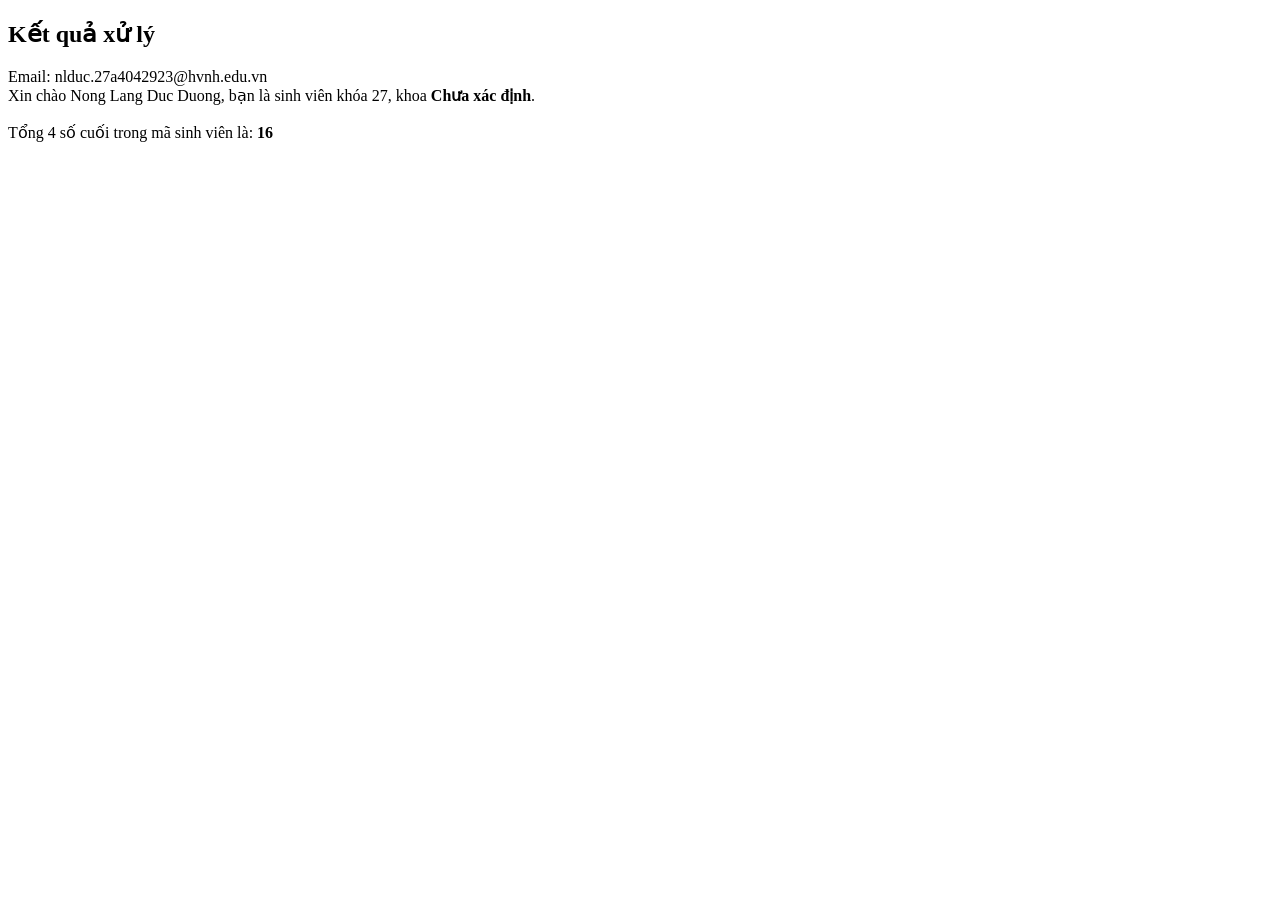
==== index.html @ 53f63283 "Rename baitap.html to index.html" ====
<!DOCTYPE html>
<html lang="vi">
<head>
    <meta charset="UTF-8">
    <title>Thông tin sinh viên HVNH</title>
    <link rel="stylesheet" href="style.css">
</head>
<body>

    <div class="card">
        <h2>Kết quả xử lý</h2>
        <div id="display" class="info-text">
            Đang tính toán...
        </div>
    </div>

    <script>
    
        const fullName = "Nong Lang Duc Duong";
        const studentId = "27A4042923";

        const parts = fullName.toLowerCase().split(" ");
        const lastNameChar = parts[0][0];   
        const middleChar = parts[1][0];    
        const firstName = parts[2];         
        
        const email = `${lastNameChar}${middleChar}${firstName}.${studentId.toLowerCase()}@hvnh.edu.vn`;

        const coursePeriod = studentId.substring(0, 2); 
        
        let faculty = "Chưa xác định";
        if (studentId.includes("2xA404xxxx")) {
            faculty = "Công Nghệ Thông Tin & Kinh Tế So";
        }

        const lastFour = studentId.slice(-4); 
        const sum = lastFour.split('')
                            .reduce((total, num) => total + parseInt(num), 0);


        const displayDiv = document.getElementById("display");
        displayDiv.innerHTML = `
            Email: <span class="email-box">${email}</span>
            <br>
            Xin chào <span class="highlight">${fullName}</span>, 
            bạn là sinh viên khóa <span class="highlight">${coursePeriod}</span>, 
            khoa <b>${faculty}</b>.
            <br><br>
            Tổng 4 số cuối trong mã sinh viên là: <b>${sum}</b>
        `;
    </script>
</body>
</html>
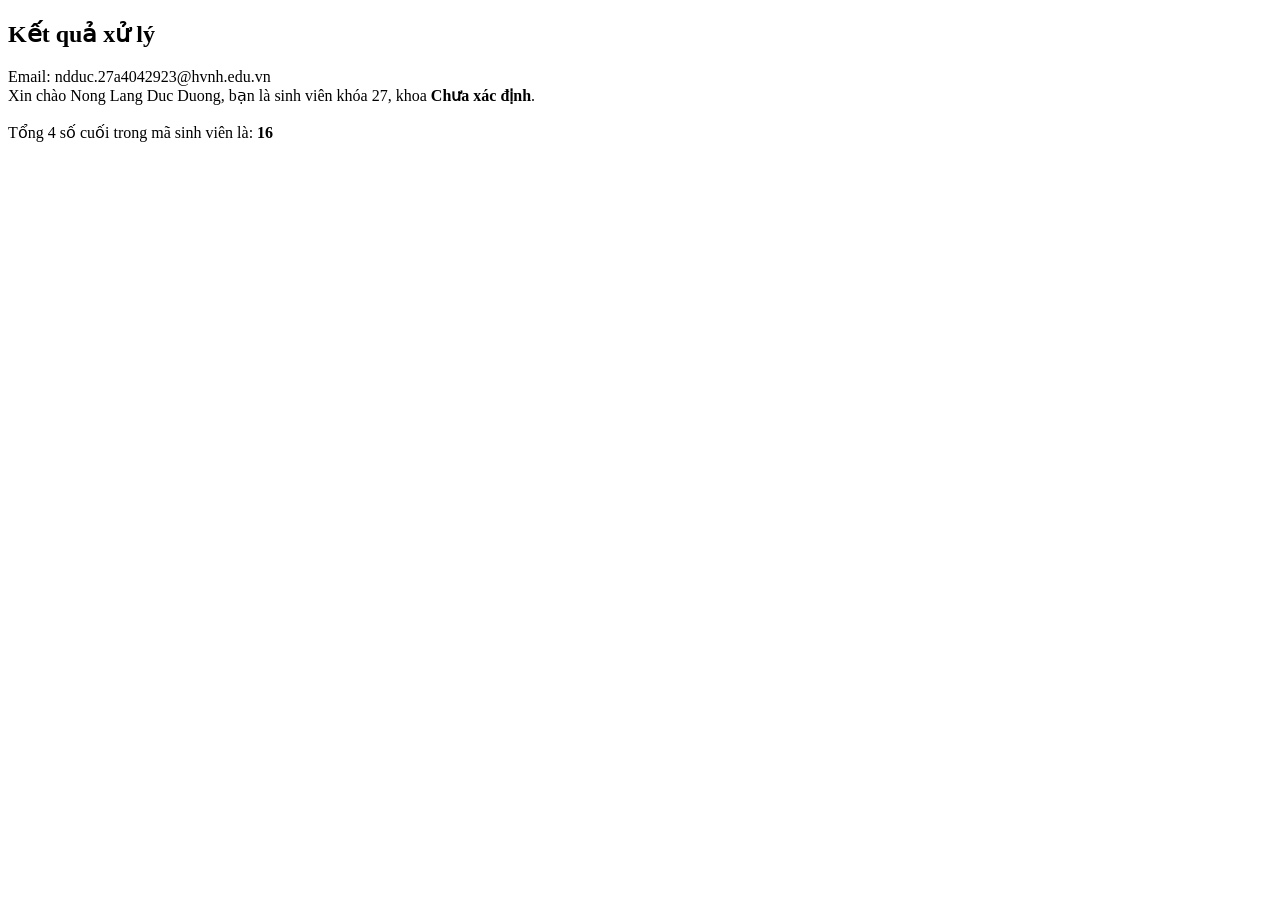
==== commit 40cdcbba: "Update index.html" ====
--- a/index.html
+++ b/index.html
@@ -21,7 +21,7 @@
 
         const parts = fullName.toLowerCase().split(" ");
         const lastNameChar = parts[0][0];   
-        const middleChar = parts[1][0];    
+        const middleChar = parts[2][0];    
         const firstName = parts[2];         
         
         const email = `${lastNameChar}${middleChar}${firstName}.${studentId.toLowerCase()}@hvnh.edu.vn`;
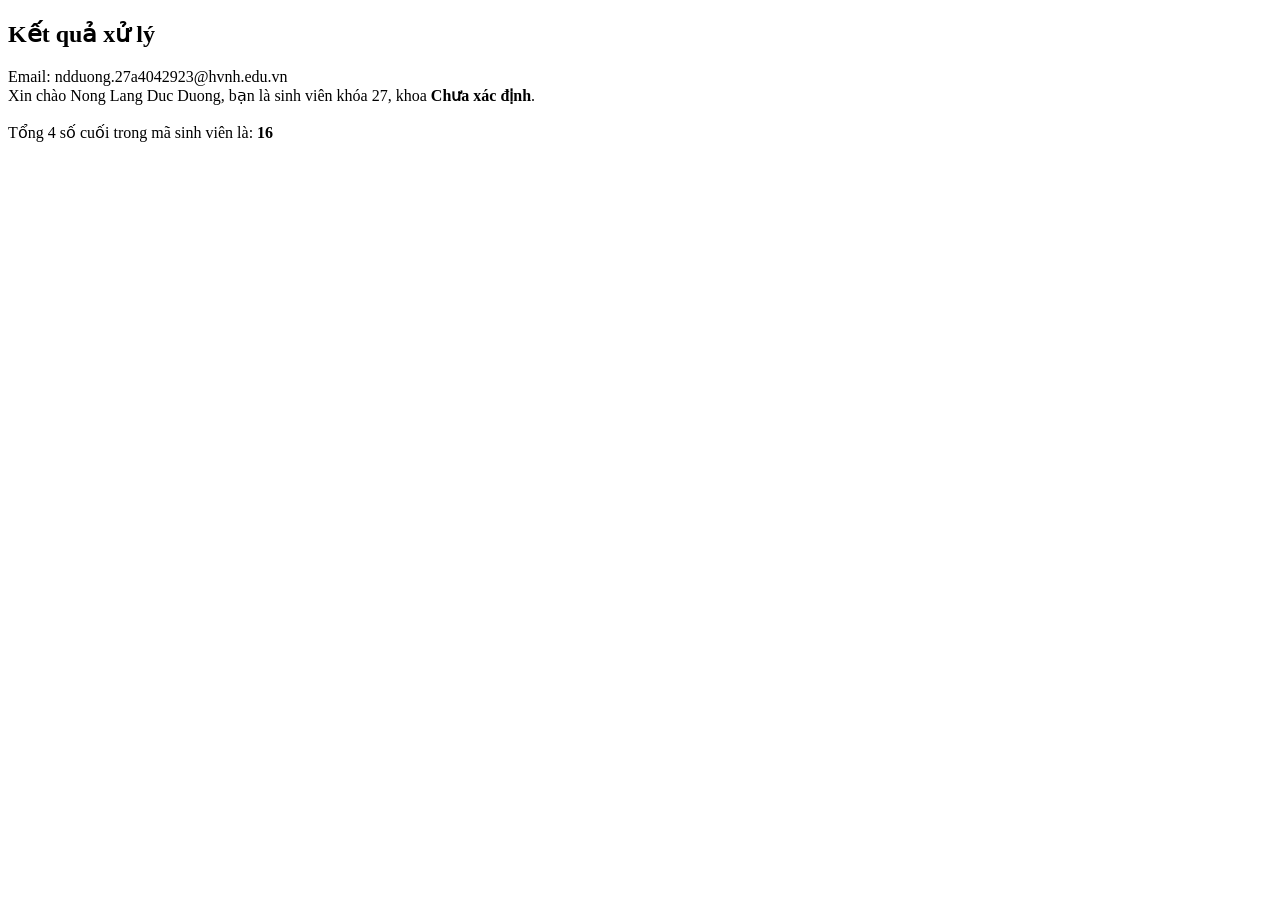
==== commit aa762c1c: "Update index.html" ====
--- a/index.html
+++ b/index.html
@@ -22,7 +22,7 @@
         const parts = fullName.toLowerCase().split(" ");
         const lastNameChar = parts[0][0];   
         const middleChar = parts[2][0];    
-        const firstName = parts[2];         
+        const firstName = parts[3];         
         
         const email = `${lastNameChar}${middleChar}${firstName}.${studentId.toLowerCase()}@hvnh.edu.vn`;
 
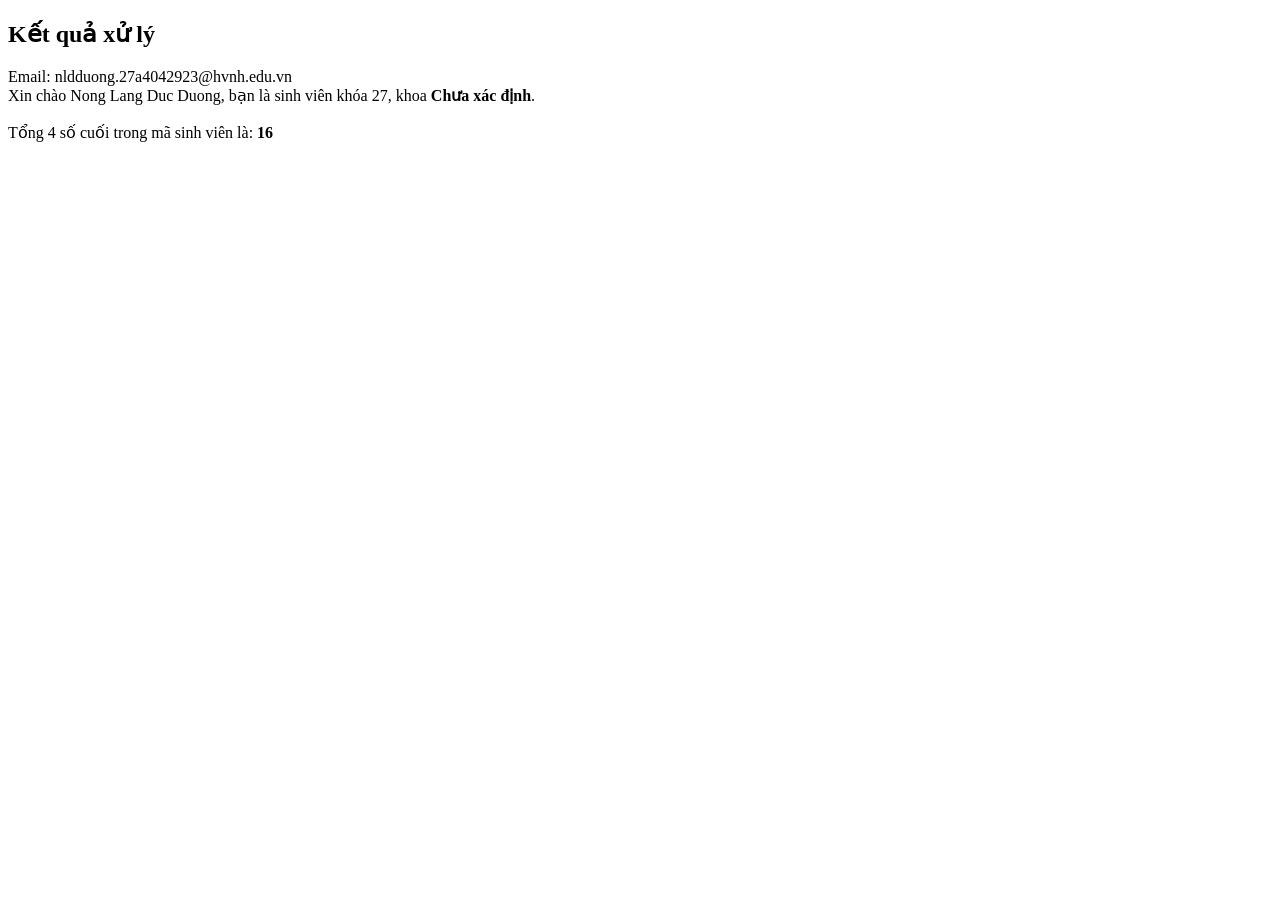
==== commit 0fdd9af8: "Update index.html" ====
--- a/index.html
+++ b/index.html
@@ -15,39 +15,61 @@
     </div>
 
     <script>
-    
-        const fullName = "Nong Lang Duc Duong";
-        const studentId = "27A4042923";
 
-        const parts = fullName.toLowerCase().split(" ");
-        const lastNameChar = parts[0][0];   
-        const middleChar = parts[2][0];    
-        const firstName = parts[3];         
-        
-        const email = `${lastNameChar}${middleChar}${firstName}.${studentId.toLowerCase()}@hvnh.edu.vn`;
+        async function xuLyThongTin() {
+            const fullName = "Nong Lang Duc Duong";
+            const studentId = "27A4042923";
+const parts = fullName.toLowerCase().trim().split(/\s+/); 
 
-        const coursePeriod = studentId.substring(0, 2); 
-        
-        let faculty = "Chưa xác định";
-        if (studentId.includes("2xA404xxxx")) {
-            faculty = "Công Nghệ Thông Tin & Kinh Tế So";
+const firstName = parts[parts.length - 1]; 
+let initials = "";
+for (let i = 0; i < parts.length - 1; i++) {
+    initials += parts[i][0]; 
+}
+
+const email = `${initials}${firstName}.${studentId.toLowerCase()}@hvnh.edu.vn`;
+
+            const coursePeriod = studentId.substring(0, 2); 
+            const facultyCode = studentId.substring(3, 6);
+            let faculty = "Chưa xác định";
+
+            try {
+                const response = await fetch('MSV.txt');
+                const text = await response.text();
+
+                const lines = text.split('\n');
+                const facultyMap = {};
+
+                lines.forEach(line => {
+                    const cleanLine = line.trim();
+                    if (cleanLine.includes('-')) {
+                        const [code, name] = cleanLine.split('-');
+                        facultyMap[code] = name;
+                    }
+                });
+
+                if (facultyMap[facultyCode]) {
+                    faculty = facultyMap[facultyCode];
+                }
+            } catch (error) {
+                console.error("Lỗi khi đọc file MSV.txt:", error);
+            }
+            const lastFour = studentId.slice(-4); 
+            const sum = lastFour.split('')
+                                .reduce((total, num) => total + parseInt(num), 0);
+
+            const displayDiv = document.getElementById("display");
+            displayDiv.innerHTML = `
+                Email: <span class="email-box">${email}</span>
+                <br>
+                Xin chào <span class="highlight">${fullName}</span>, 
+                bạn là sinh viên khóa <span class="highlight">${coursePeriod}</span>, 
+                khoa <b>${faculty}</b>.
+                <br><br>
+                Tổng 4 số cuối trong mã sinh viên là: <b>${sum}</b>
+            `;
         }
-
-        const lastFour = studentId.slice(-4); 
-        const sum = lastFour.split('')
-                            .reduce((total, num) => total + parseInt(num), 0);
-
-
-        const displayDiv = document.getElementById("display");
-        displayDiv.innerHTML = `
-            Email: <span class="email-box">${email}</span>
-            <br>
-            Xin chào <span class="highlight">${fullName}</span>, 
-            bạn là sinh viên khóa <span class="highlight">${coursePeriod}</span>, 
-            khoa <b>${faculty}</b>.
-            <br><br>
-            Tổng 4 số cuối trong mã sinh viên là: <b>${sum}</b>
-        `;
+        xuLyThongTin();
     </script>
 </body>
 </html>
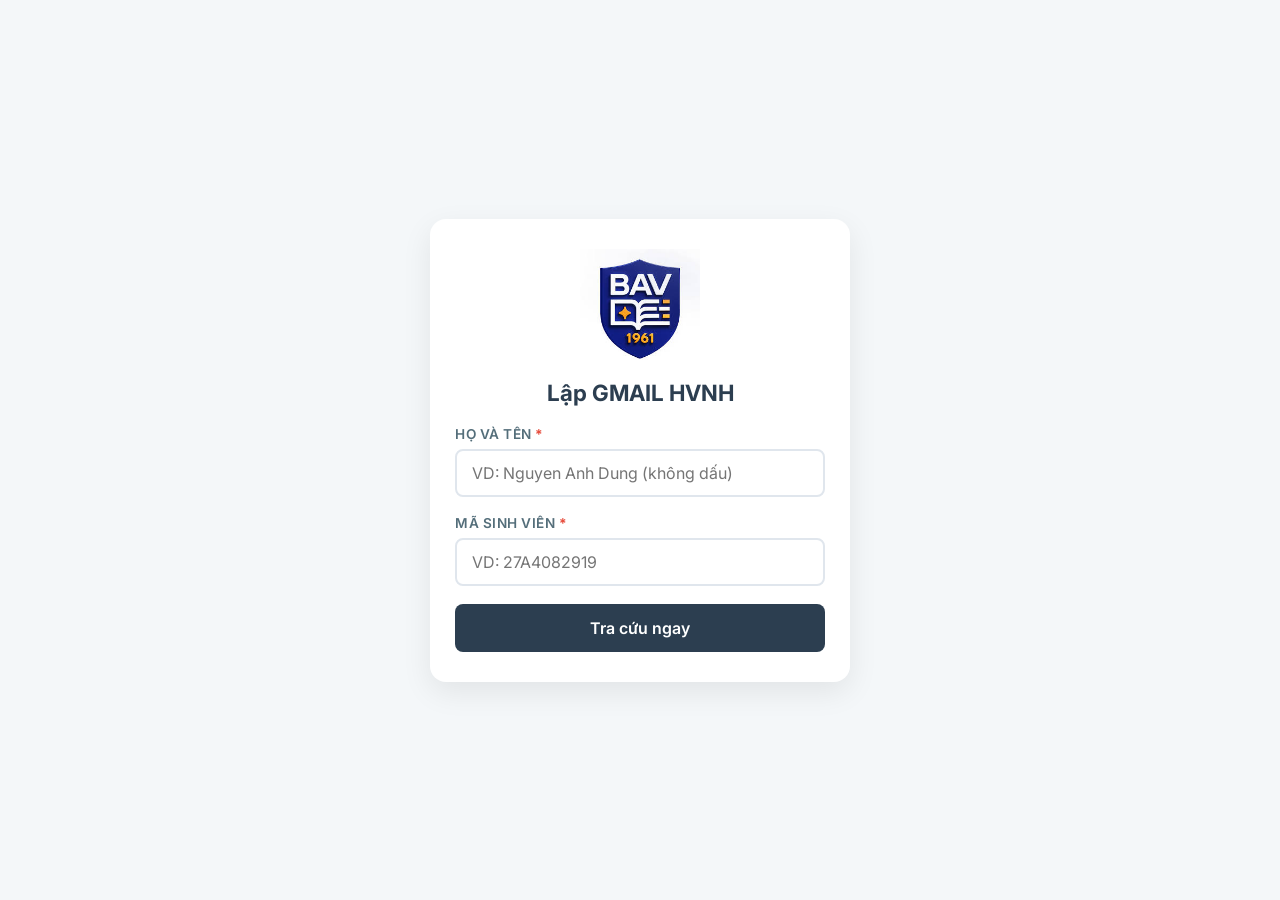
==== commit 8597fa3e: "Rename baitap.html to index.html" ====
--- a/index.html
+++ b/index.html
@@ -2,74 +2,143 @@
 <html lang="vi">
 <head>
     <meta charset="UTF-8">
-    <title>Thông tin sinh viên HVNH</title>
+    <meta name="viewport" content="width=device-width, initial-scale=1.0"> 
+    <title>Lập GMAIL HVNH</title>
     <link rel="stylesheet" href="style.css">
+    <link href="https://fonts.googleapis.com/css2?family=Inter:wght@400;500;600;700&display=swap" rel="stylesheet">
 </head>
 <body>
 
-    <div class="card">
-        <h2>Kết quả xử lý</h2>
-        <div id="display" class="info-text">
-            Đang tính toán...
+    <div class="main-container">
+        <div class="student-card">
+            
+            <div class="form-section">
+                <div class="brand-header" style="text-align: center; margin-bottom: 20px;">
+                    <img src="images.jpg" alt="Logo BAV" class="logo" style="width: 120px; height: auto; display: block; margin: 0 auto 10px auto;">
+                    <h1>Lập GMAIL HVNH</h1>
+                </div>
+
+                <div class="input-group">
+                    <label for="fullName">Họ và tên <span class="required">*</span></label>
+                    <input type="text" id="fullName" placeholder="VD: Nguyen Anh Dung (không dấu)">
+                </div>
+
+                <div class="input-group">
+                    <label for="studentId">Mã sinh viên <span class="required">*</span></label>
+                    <input type="text" id="studentId" placeholder="VD: 27A4082919">
+                </div>
+
+                <button onclick="xuLyThongTin()" class="btn-lookup">
+                    <span class="btn-text">Tra cứu ngay</span>
+                    <span class="loader" id="btnLoader"></span>
+                </button>
+            </div>
+
+            <div class="result-section" id="resultSection" style="display: none;">
+                <div class="result-header">
+                    <h2>Kết quả</h2>
+                    <button onclick="dongKetQua()" class="btn-close">&times;</button>
+                </div>
+                
+                <div id="display" class="info-text">
+                </div>
+            </div>
+
         </div>
     </div>
 
     <script>
+        async function xuLyThongTin() {
+            // 1. Khai báo các phần tử UI
+            const fullNameInputPart = document.getElementById("fullName");
+            const studentIdInputPart = document.getElementById("studentId");
+            const resultSection = document.getElementById("resultSection");
+            const displayDiv = document.getElementById("display");
+            const btnLoader = document.getElementById("btnLoader");
 
-        async function xuLyThongTin() {
-            const fullName = "Nong Lang Duc Duong";
-            const studentId = "27A4042923";
-const parts = fullName.toLowerCase().trim().split(/\s+/); 
+            const fullName = fullNameInputPart.value.trim();
+            const studentId = studentIdInputPart.value.trim();
 
-const firstName = parts[parts.length - 1]; 
-let initials = "";
-for (let i = 0; i < parts.length - 1; i++) {
-    initials += parts[i][0]; 
-}
+            // 2. Kiểm tra nhập liệu cơ bản
+            if (!fullName || !studentId) {
+                alert("Vui lòng nhập đầy đủ Họ tên và Mã sinh viên!");
+                fullNameInputPart.focus();
+                return;
+            }
 
-const email = `${initials}${firstName}.${studentId.toLowerCase()}@hvnh.edu.vn`;
+            // 3. Hiệu ứng đang tải
+            btnLoader.style.display = "inline-block";
+            displayDiv.innerHTML = "";
+            resultSection.style.display = "none";
 
+            // --- Logic xử lý (giữ nguyên từ bản trước) ---
+            const parts = fullName.toLowerCase().split(/\s+/); 
+            const firstName = parts[parts.length - 1]; 
+            let initials = "";
+            for (let i = 0; i < parts.length - 1; i++) {
+                if(parts[i][0]) initials += parts[i][0]; 
+            }
+            const email = `${initials}${firstName}.${studentId.toLowerCase()}@hvnh.edu.vn`;
             const coursePeriod = studentId.substring(0, 2); 
             const facultyCode = studentId.substring(3, 6);
             let faculty = "Chưa xác định";
 
             try {
+                // Giả định file MSV.txt nằm cùng thư mục
                 const response = await fetch('MSV.txt');
+                if (!response.ok) throw new Error("Không thể tải file MSV.txt");
                 const text = await response.text();
-
                 const lines = text.split('\n');
                 const facultyMap = {};
-
                 lines.forEach(line => {
                     const cleanLine = line.trim();
                     if (cleanLine.includes('-')) {
-                        const [code, name] = cleanLine.split('-');
-                        facultyMap[code] = name;
+                        const firstDash = cleanLine.indexOf('-');
+                        const code = cleanLine.substring(0, firstDash).replace(/[^0-9]/g, ''); 
+                        const name = cleanLine.substring(firstDash + 1).trim();
+                        if (code) facultyMap[code] = name;
                     }
                 });
+                if (facultyMap[facultyCode]) faculty = facultyMap[facultyCode];
+            } catch (error) {
+                console.error(error);
+                faculty = "Lỗi đọc dữ liệu khoa";
+            }
 
-                if (facultyMap[facultyCode]) {
-                    faculty = facultyMap[facultyCode];
-                }
-            } catch (error) {
-                console.error("Lỗi khi đọc file MSV.txt:", error);
+            const lastFour = studentId.slice(-4); 
+            let sum = 0;
+            if (!isNaN(lastFour) && lastFour.length === 4) {
+                sum = lastFour.split('').reduce((total, num) => total + parseInt(num), 0);
+            } else {
+                sum = "(MSV không hợp lệ)";
             }
-            const lastFour = studentId.slice(-4); 
-            const sum = lastFour.split('')
-                                .reduce((total, num) => total + parseInt(num), 0);
+            // --- Hết Logic xử lý ---
 
-            const displayDiv = document.getElementById("display");
-            displayDiv.innerHTML = `
-                Email: <span class="email-box">${email}</span>
-                <br>
-                Xin chào <span class="highlight">${fullName}</span>, 
-                bạn là sinh viên khóa <span class="highlight">${coursePeriod}</span>, 
-                khoa <b>${faculty}</b>.
-                <br><br>
-                Tổng 4 số cuối trong mã sinh viên là: <b>${sum}</b>
-            `;
+            // 4. Hiển thị kết quả đẹp mắt
+            setTimeout(() => { // Tạo độ trễ giả lập để thấy hiệu ứng loading
+                btnLoader.style.display = "none";
+                resultSection.style.display = "block"; // Hiện phần kết quả
+                
+                displayDiv.innerHTML = `
+                    <div class="result-item email-item">
+                        <label>Email Sinh viên:</label>
+                        <span class="email-box">${email}</span>
+                    </div>
+                    <div class="result-item">
+                        <p>Xin chào <b class="highlight">${fullName}</b>,</p>
+                        <p>Bạn thuộc Khóa <b class="highlight">${coursePeriod}</b>, Khoa: <b class="highlight-faculty">${faculty}</b>.</p>
+                    </div>
+                    <div class="result-item sum-item">
+                        <label>Tổng 4 số cuối MSV:</label>
+                        <span class="sum-number">${sum}</span>
+                    </div>
+                `;
+            }, 800);
         }
-        xuLyThongTin();
+
+        function dongKetQua() {
+            document.getElementById("resultSection").style.display = "none";
+        }
     </script>
 </body>
 </html>
--- a/style.css
+++ b/style.css
@@ -0,0 +1,242 @@
+/* --- Reset cơ bản --- */
+* {
+    margin: 0;
+    padding: 0;
+    box-sizing: border-box;
+    font-family: 'Inter', sans-serif; /* Sử dụng font hiện đại */
+}
+
+body {
+    background-color: #f4f7f9; /* Màu nền xám nhạt rất nhẹ */
+    color: #333;
+    display: flex;
+    justify-content: center;
+    align-items: center;
+    min-height: 100vh; /* Căn giữa card theo chiều dọc */
+    padding: 20px;
+}
+
+/* --- Container chính --- */
+.main-container {
+    width: 100%;
+    display: flex;
+    justify-content: center;
+}
+
+/* --- Card Sinh viên (Thon gọn) --- */
+.student-card {
+    background: #ffffff;
+    width: 100%;
+    max-width: 420px; /* Độ rộng giới hạn để card thon gọn */
+    border-radius: 16px; /* Bo góc nhiều hơn */
+    box-shadow: 0 10px 30px rgba(0, 0, 0, 0.08); /* Đổ bóng mềm mại */
+    overflow: hidden; /* Đảm bảo con không tràn ra khỏi góc bo */
+    transition: transform 0.3s ease, box-shadow 0.3s ease;
+}
+
+.student-card:hover {
+    transform: translateY(-5px); /* Hiệu ứng nổi lên khi hover */
+    box-shadow: 0 15px 40px rgba(0, 0, 0, 0.12);
+}
+
+/* --- Phần Nhập liệu (Form) --- */
+.form-section {
+    padding: 30px 25px;
+}
+
+.brand-header {
+    text-align: center;
+    margin-bottom: 25px;
+}
+
+.brand-header .logo {
+    height: 50px;
+    width: auto;
+    margin-bottom: 10px;
+}
+
+.brand-header h1 {
+    font-size: 1.4rem;
+    font-weight: 700;
+    color: #2c3e50; /* Màu xanh đen sang trọng */
+}
+
+/* --- Input Group --- */
+.input-group {
+    margin-bottom: 18px;
+    text-align: left;
+}
+
+.input-group label {
+    display: block;
+    margin-bottom: 7px;
+    font-weight: 600;
+    color: #546e7a;
+    font-size: 0.85rem;
+    text-transform: uppercase; /* Chữ in hoa nhỏ cho nhãn */
+    letter-spacing: 0.5px;
+}
+
+.input-group .required {
+    color: #e74c3c;
+    font-weight: bold;
+}
+
+.input-group input {
+    width: 100%;
+    padding: 12px 15px;
+    border: 2px solid #e0e6ed; /* Viền mỏng màu xám */
+    border-radius: 8px;
+    font-size: 1rem;
+    color: #2c3e50;
+    transition: border-color 0.2s ease, box-shadow 0.2s ease;
+}
+
+.input-group input:focus {
+    outline: none;
+    border-color: #3498db; /* Màu viền khi focus xanh dương */
+    box-shadow: 0 0 0 4px rgba(52, 152, 219, 0.15); /* Hiệu ứng hào quang */
+}
+
+/* --- Nút bấm --- */
+.btn-lookup {
+    background-color: #2c3e50; /* Màu nền đậm */
+    color: white;
+    border: none;
+    padding: 14px 20px;
+    width: 100%;
+    border-radius: 8px;
+    font-size: 1rem;
+    font-weight: 600;
+    cursor: pointer;
+    transition: background-color 0.2s ease;
+    display: flex;
+    justify-content: center;
+    align-items: center;
+    position: relative;
+}
+
+.btn-lookup:hover {
+    background-color: #1a252f;
+}
+
+.btn-lookup:active {
+    transform: scale(0.98); /* Hiệu ứng nhấn nút */
+}
+
+/* --- Phần Kết quả --- */
+.result-section {
+    background-color: #f8fbfd; /* Nền khác biệt một chút cho phần kết quả */
+    border-top: 1px solid #edf2f6;
+    padding: 25px;
+    animation: slideDown 0.4s ease-out; /* Hiệu ứng hiện ra */
+}
+
+@keyframes slideDown {
+    from { opacity: 0; transform: translateY(-10px); }
+    to { opacity: 1; transform: translateY(0); }
+}
+
+.result-header {
+    display: flex;
+    justify-content: space-between;
+    align-items: center;
+    margin-bottom: 15px;
+}
+
+.result-header h2 {
+    font-size: 1.1rem;
+    color: #2c3e50;
+    font-weight: 700;
+}
+
+.btn-close {
+    background: none;
+    border: none;
+    font-size: 1.5rem;
+    color: #90a4ae;
+    cursor: pointer;
+    line-height: 1;
+}
+
+.btn-close:hover {
+    color: #e74c3c;
+}
+
+/* --- Chi tiết kết quả --- */
+.info-text {
+    font-size: 0.95rem;
+    line-height: 1.6;
+    color: #455a64;
+}
+
+.result-item {
+    margin-bottom: 12px;
+    padding-bottom: 12px;
+    border-bottom: 1px solid #edf2f6;
+}
+
+.result-item:last-child {
+    border-bottom: none;
+    margin-bottom: 0;
+    padding-bottom: 0;
+}
+
+.result-item label {
+    display: block;
+    font-size: 0.8rem;
+    color: #90a4ae;
+    margin-bottom: 4px;
+}
+
+.email-box {
+    display: inline-block;
+    background-color: #e3f2fd;
+    color: #1565c0;
+    padding: 4px 10px;
+    border-radius: 4px;
+    font-family: monospace; /* Font code cho email */
+    font-size: 0.9rem;
+}
+
+.highlight {
+    color: #2c3e50;
+    font-weight: 600;
+}
+
+.highlight-faculty {
+    color: #27ae60; /* Màu xanh lá cho tên Khoa */
+    font-weight: 600;
+}
+
+.sum-item {
+    text-align: center;
+    margin-top: 15px;
+    background: #ffffff;
+    padding: 15px;
+    border-radius: 8px;
+    border: 1px solid #edf2f6;
+}
+
+.sum-number {
+    font-size: 2rem;
+    font-weight: 800;
+    color: #2c3e50;
+}
+
+/* --- Hiệu ứng Loading --- */
+.loader {
+    width: 18px;
+    height: 18px;
+    border: 2px solid #fff;
+    border-bottom-color: transparent;
+    border-radius: 50%;
+    display: none;
+    margin-left: 10px;
+    animation: rotation 1s linear infinite;
+}
+
+@keyframes rotation {
+    0% { transform: rotate(0deg); }
+    100% { transform: rotate(360deg); }
+}
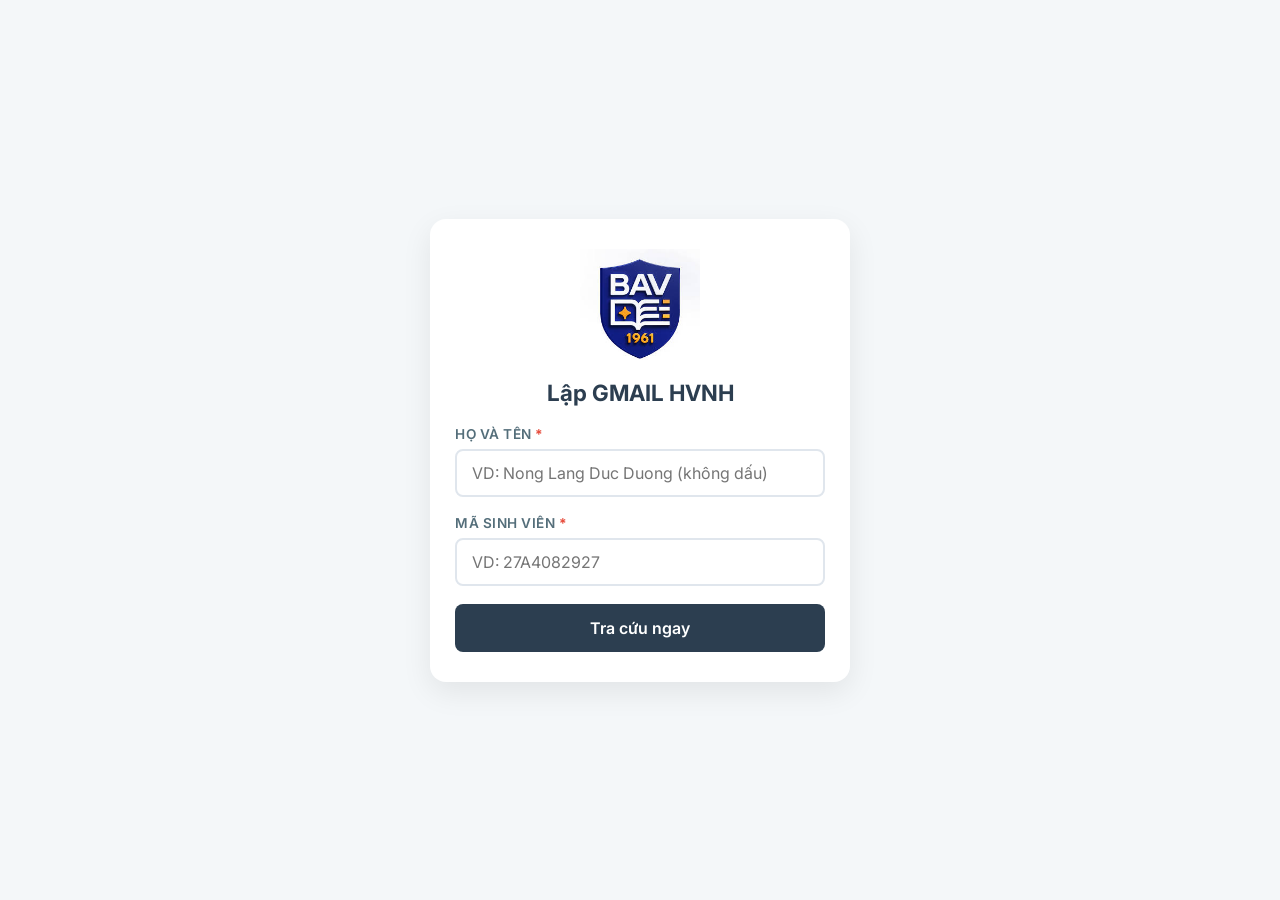
==== commit 9a08f18f: "Update index.html" ====
--- a/index.html
+++ b/index.html
@@ -20,12 +20,12 @@
 
                 <div class="input-group">
                     <label for="fullName">Họ và tên <span class="required">*</span></label>
-                    <input type="text" id="fullName" placeholder="VD: Nguyen Anh Dung (không dấu)">
+                    <input type="text" id="fullName" placeholder="VD: Nong Lang Duc Duong (không dấu)">
                 </div>
 
                 <div class="input-group">
                     <label for="studentId">Mã sinh viên <span class="required">*</span></label>
-                    <input type="text" id="studentId" placeholder="VD: 27A4082919">
+                    <input type="text" id="studentId" placeholder="VD: 27A4082927">
                 </div>
 
                 <button onclick="xuLyThongTin()" class="btn-lookup">
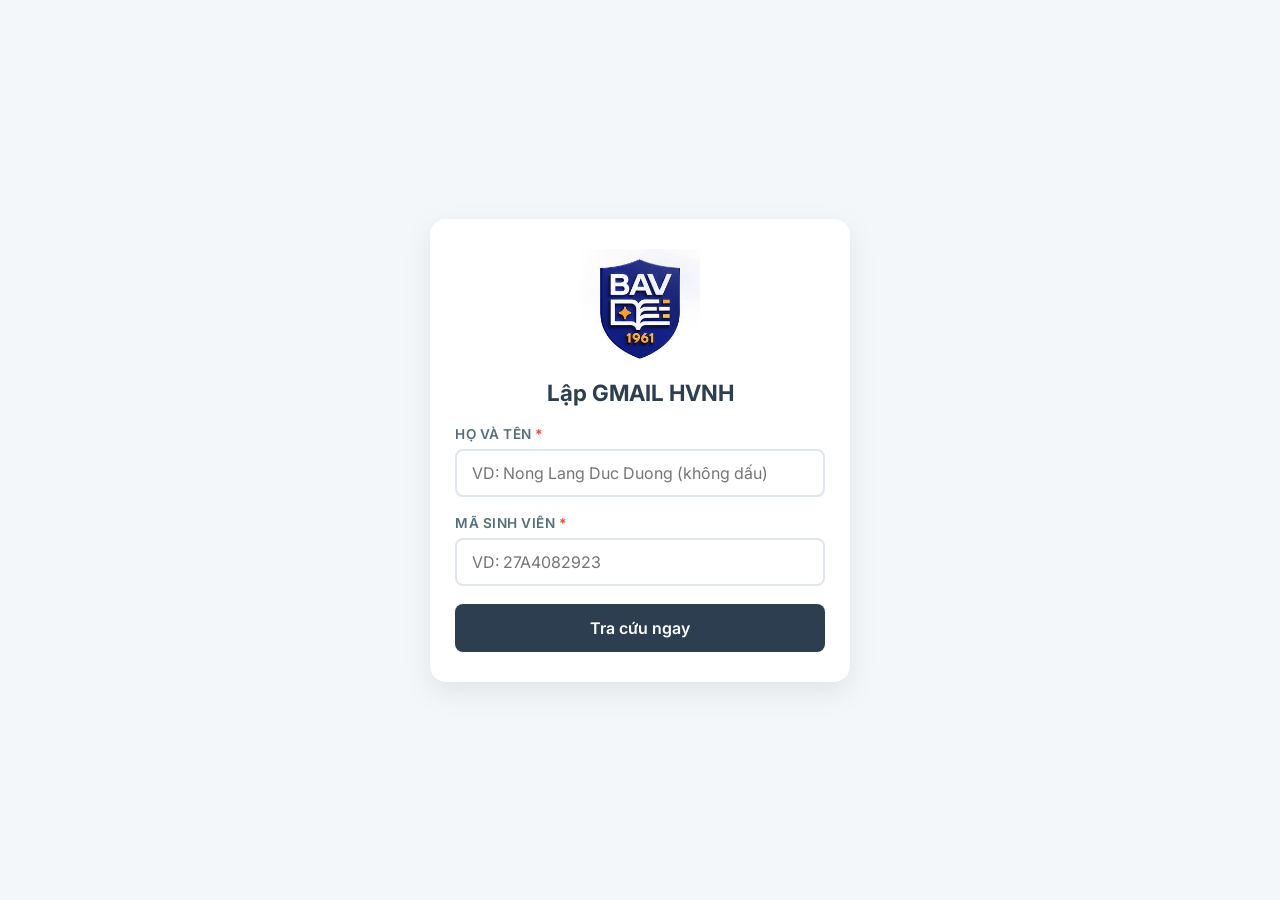
==== commit 0ed2411e: "Fix HTML encoding issues in index.html" ====
--- a/index.html
+++ b/index.html
@@ -25,7 +25,7 @@
 
                 <div class="input-group">
                     <label for="studentId">Mã sinh viên <span class="required">*</span></label>
-                    <input type="text" id="studentId" placeholder="VD: 27A4082927">
+                    <input type="text" id="studentId" placeholder="VD: 27A4082923">
                 </div>
 
                 <button onclick="xuLyThongTin()" class="btn-lookup">
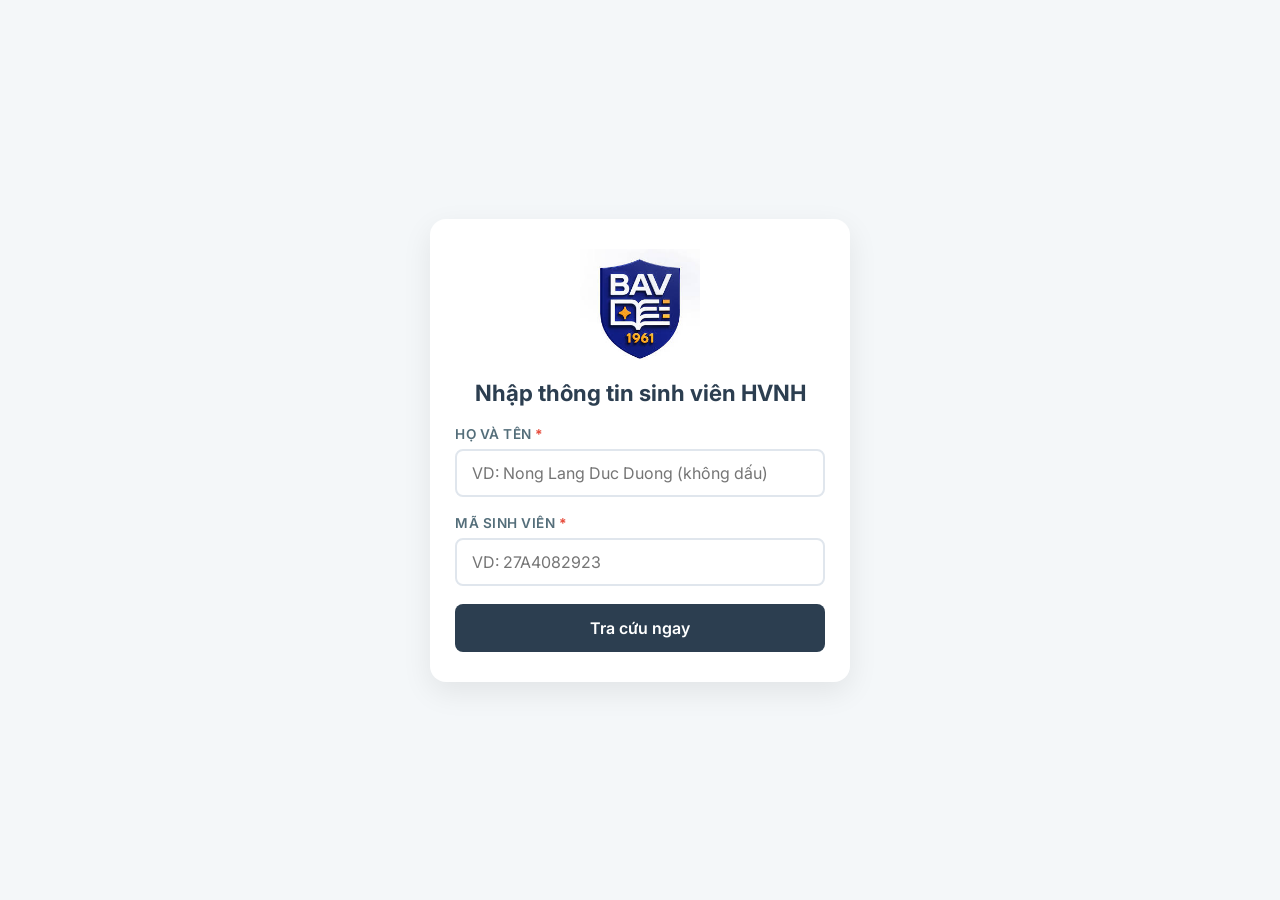
==== commit d06a1504: "Update index.html" ====
--- a/index.html
+++ b/index.html
@@ -3,7 +3,7 @@
 <head>
     <meta charset="UTF-8">
     <meta name="viewport" content="width=device-width, initial-scale=1.0"> 
-    <title>Lập GMAIL HVNH</title>
+    <title>Nhập thông tin sinh viên HVNH</title>
     <link rel="stylesheet" href="style.css">
     <link href="https://fonts.googleapis.com/css2?family=Inter:wght@400;500;600;700&display=swap" rel="stylesheet">
 </head>
@@ -15,7 +15,7 @@
             <div class="form-section">
                 <div class="brand-header" style="text-align: center; margin-bottom: 20px;">
                     <img src="images.jpg" alt="Logo BAV" class="logo" style="width: 120px; height: auto; display: block; margin: 0 auto 10px auto;">
-                    <h1>Lập GMAIL HVNH</h1>
+                    <h1>Nhập thông tin sinh viên HVNH</h1>
                 </div>
 
                 <div class="input-group">
